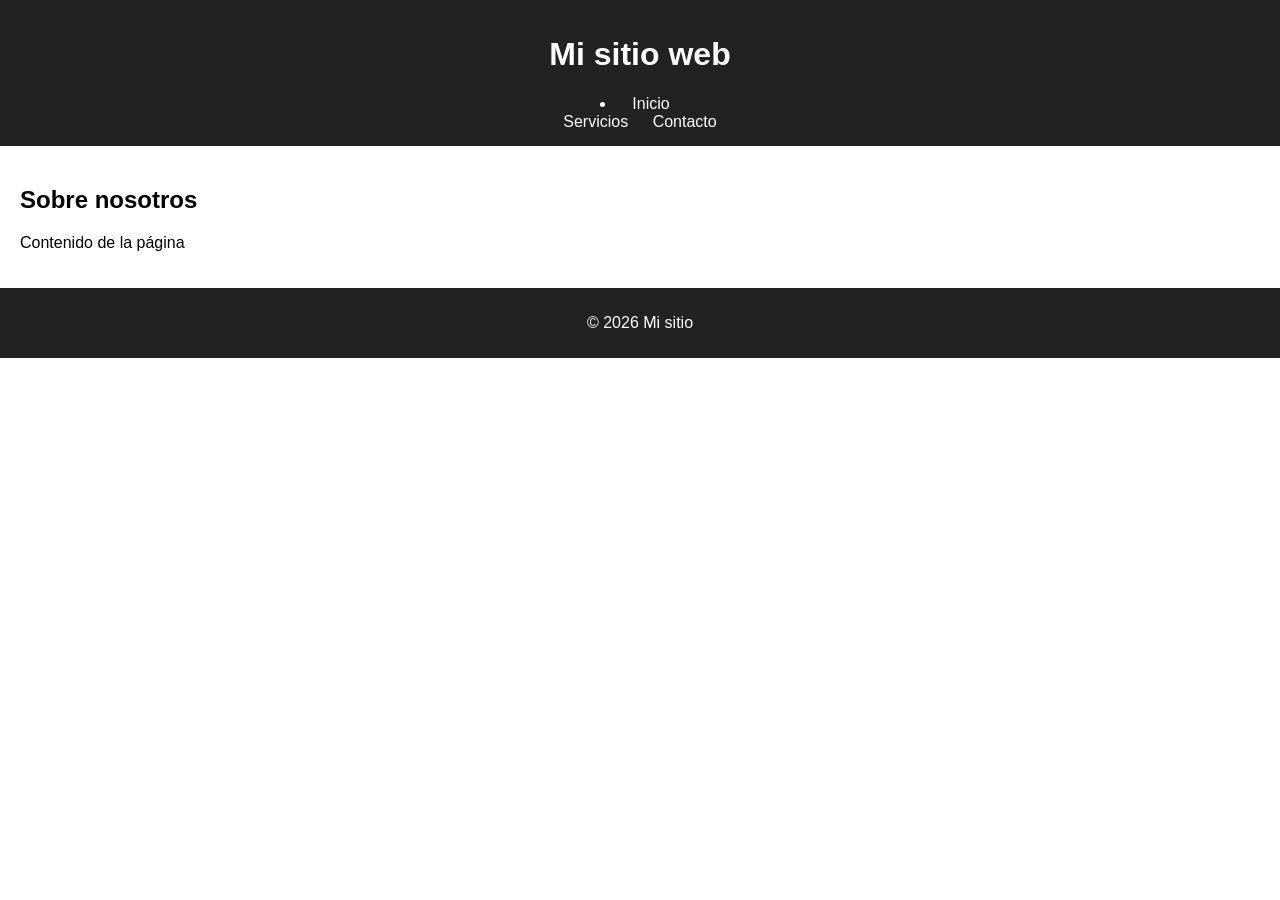
==== about.html @ b5380c59 "otravez proyecto" ====
<!DOCTYPE html>
<html lang="es">
<head>
    <meta charset="UTF-8">
    <meta name="viewport" content="width=device-width, initial-scale=1.0">
    <title>Mi sitio web</title>
    <link rel="stylesheet" href="styles.css">
</head>
<body>

    <header>
        <h1>Mi sitio web</h1>
        <nav>
            <li><a href="index.html">Inicio</a></li>
            <a href="#">Servicios</a>
            <a href="#">Contacto</a>
        </nav>
    </header>

    <main>
        <section>
            <h2>Sobre nosotros</h2>
            <p>Contenido de la página</p>
        </section>
    </main>

    <footer>
        <p>© 2026 Mi sitio</p>
    </footer>

</body>
</html>
---- styles.css ----
body {
    margin: 0;
    font-family: Arial, sans-serif;
}

header {
    background-color: #222;
    color: white;
    padding: 15px;
    text-align: center;
}

nav a {
    color: white;
    margin: 0 10px;
    text-decoration: none;
}

nav a:hover {
    text-decoration: underline;
}

main {
    padding: 20px;
}

footer {
    background-color: #222;
    color: white;
    text-align: center;
    padding: 10px;
}
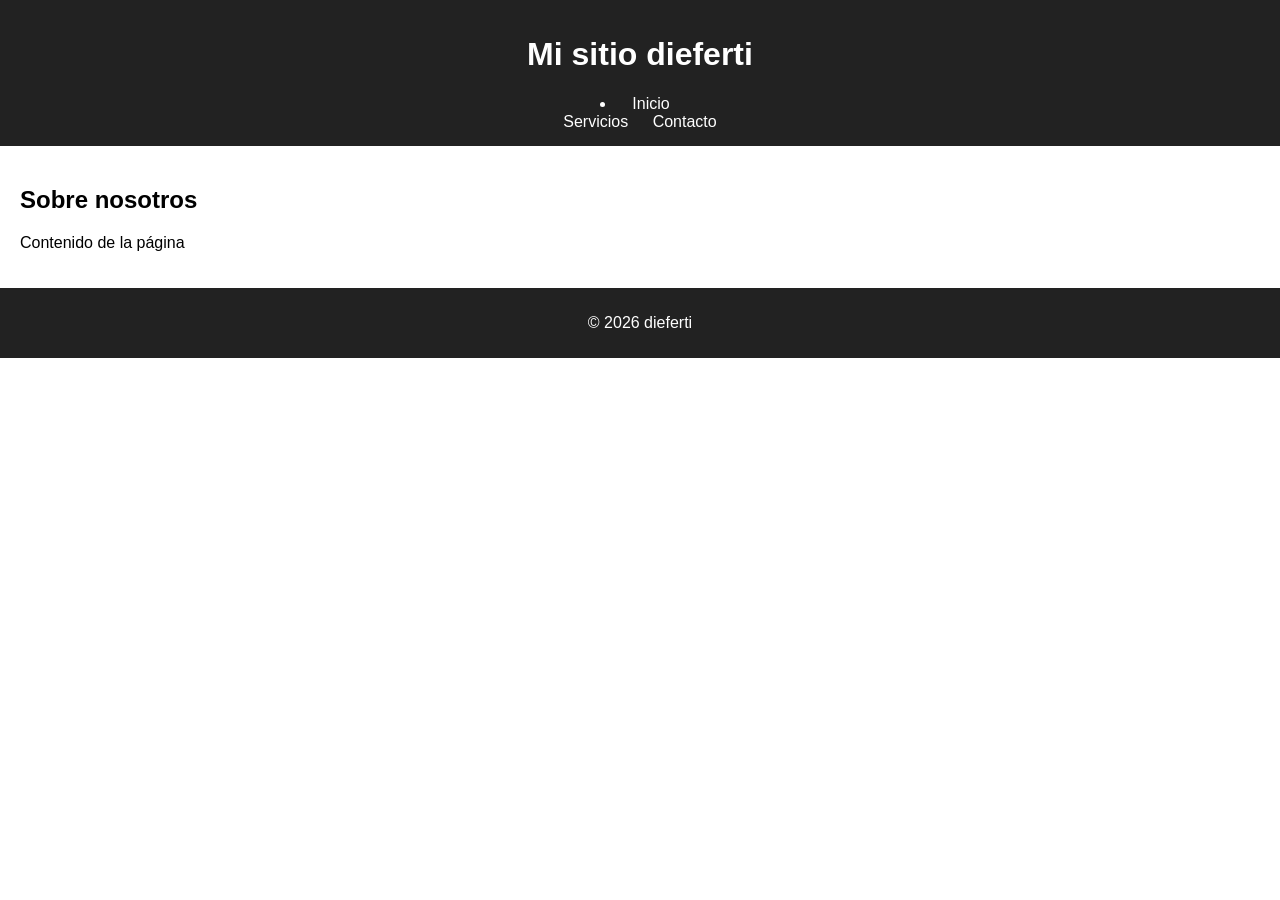
==== commit a87fc00f: "actualizacion del proyecto" ====
--- a/about.html
+++ b/about.html
@@ -9,7 +9,7 @@
 <body>
 
     <header>
-        <h1>Mi sitio web</h1>
+        <h1>Mi sitio dieferti</h1>
         <nav>
             <li><a href="index.html">Inicio</a></li>
             <a href="#">Servicios</a>
@@ -25,7 +25,7 @@
     </main>
 
     <footer>
-        <p>© 2026 Mi sitio</p>
+        <p>© 2026 dieferti</p>
     </footer>
 
 </body>
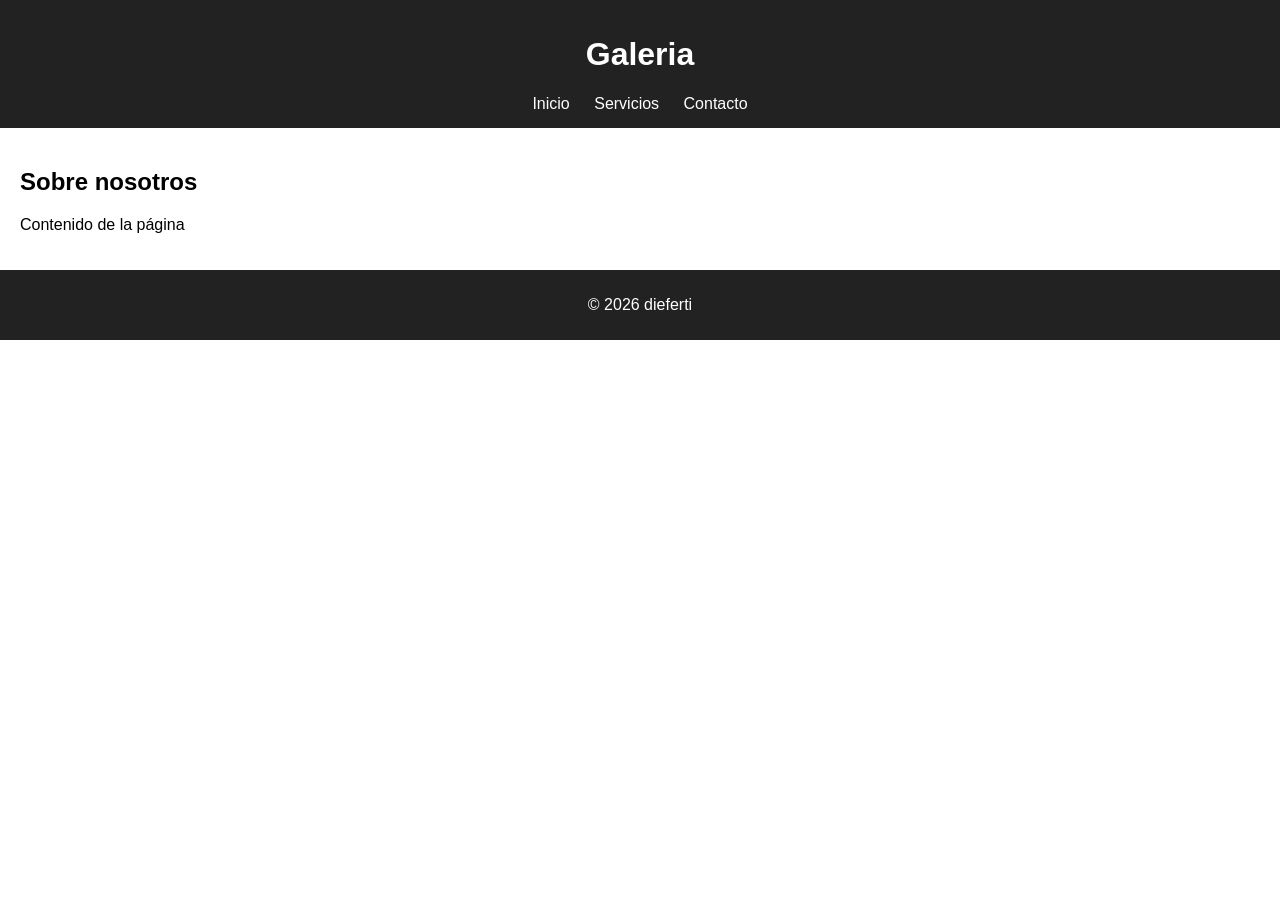
==== commit 228c802e: "Cambios trespresentatio" ====
--- a/about.html
+++ b/about.html
@@ -9,9 +9,9 @@
 <body>
 
     <header>
-        <h1>Mi sitio dieferti</h1>
+        <h1>Galeria</h1>
         <nav>
-            <li><a href="index.html">Inicio</a></li>
+            <a href="index.html">Inicio</a>
             <a href="#">Servicios</a>
             <a href="#">Contacto</a>
         </nav>
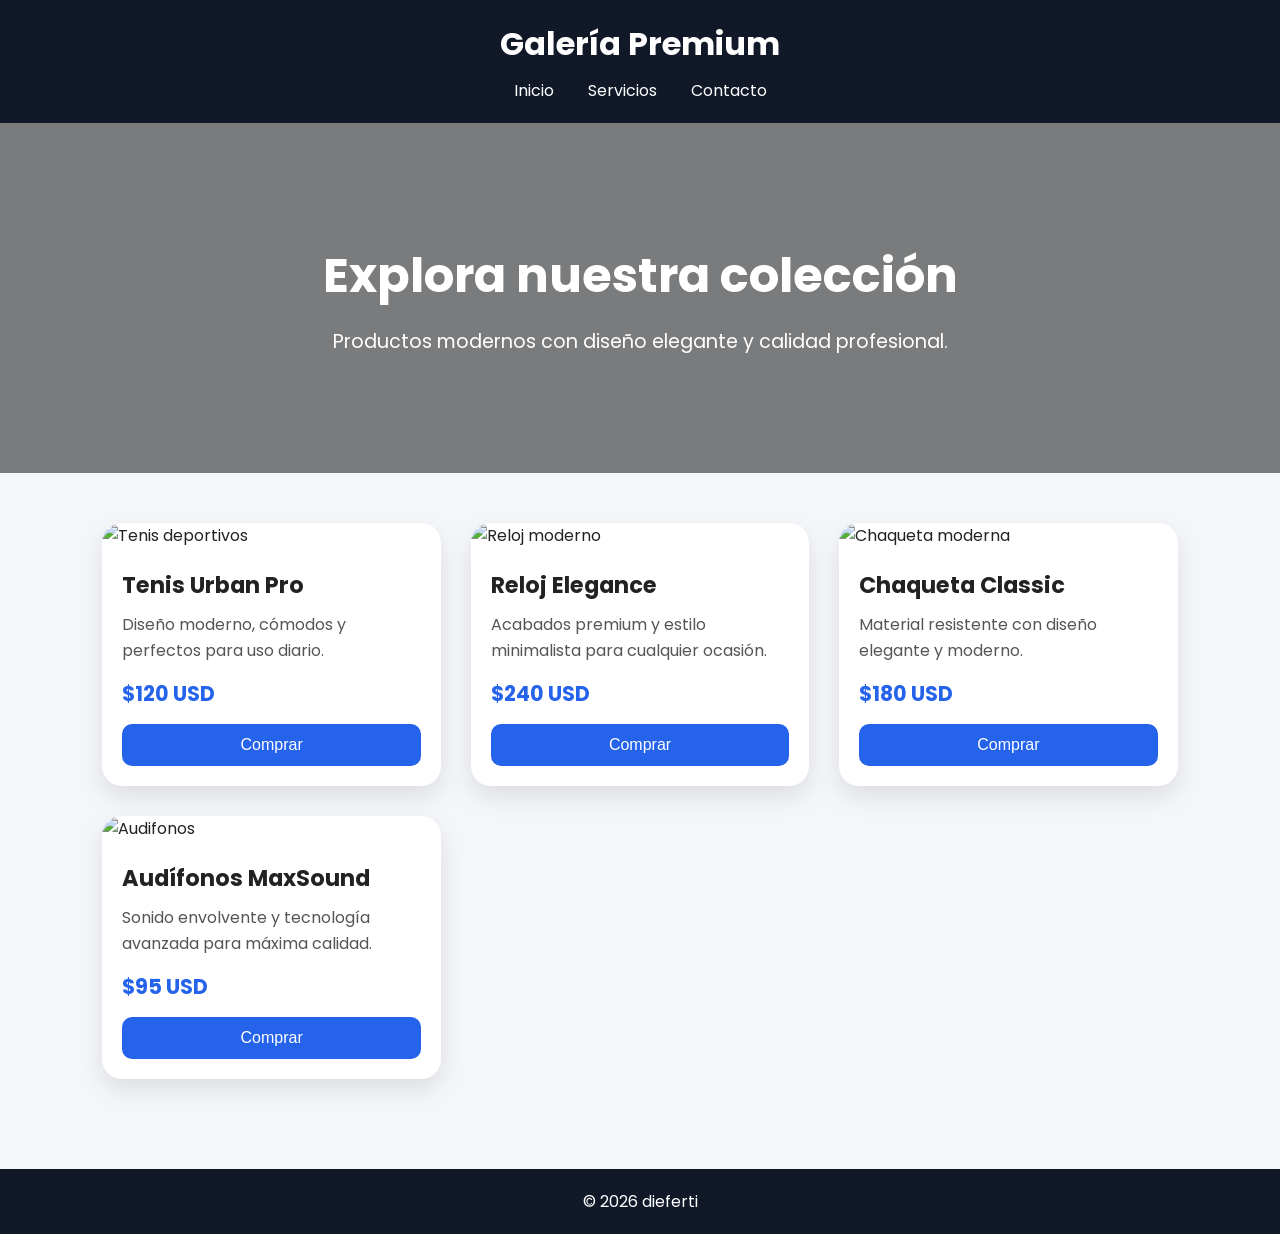
==== commit 3add161c: "Cambios aboutstyles" ====
--- a/about.html
+++ b/about.html
@@ -3,13 +3,19 @@
 <head>
     <meta charset="UTF-8">
     <meta name="viewport" content="width=device-width, initial-scale=1.0">
-    <title>Mi sitio web</title>
+    <title>Galería Tienda</title>
+
     <link rel="stylesheet" href="styles.css">
+
+    <!-- Fuente moderna -->
+    <link href="https://fonts.googleapis.com/css2?family=Poppins:wght@300;400;600;700&display=swap" rel="stylesheet">
 </head>
 <body>
 
+    <!-- HEADER -->
     <header>
-        <h1>Galeria</h1>
+        <h1>Galería Premium</h1>
+
         <nav>
             <a href="index.html">Inicio</a>
             <a href="#">Servicios</a>
@@ -17,13 +23,107 @@
         </nav>
     </header>
 
+    <!-- HERO -->
+    <section class="hero">
+        <div class="hero-text">
+            <h2>Explora nuestra colección</h2>
+            <p>
+                Productos modernos con diseño elegante
+                y calidad profesional.
+            </p>
+        </div>
+    </section>
+
+    <!-- GALERIA -->
     <main>
-        <section>
-            <h2>Sobre nosotros</h2>
-            <p>Contenido de la página</p>
+
+        <section class="gallery">
+
+            <!-- PRODUCTO 1 -->
+            <article class="card">
+
+                <img src="https://images.unsplash.com/photo-1542291026-7eec264c27ff?q=80&w=1200" alt="Tenis deportivos">
+
+                <div class="card-content">
+                    <h3>Tenis Urban Pro</h3>
+
+                    <p>
+                        Diseño moderno, cómodos y perfectos
+                        para uso diario.
+                    </p>
+
+                    <span class="price">$120 USD</span>
+
+                    <button>Comprar</button>
+                </div>
+
+            </article>
+
+            <!-- PRODUCTO 2 -->
+            <article class="card">
+
+                <img src="https://images.unsplash.com/photo-1523275335684-37898b6baf30?q=80&w=1200" alt="Reloj moderno">
+
+                <div class="card-content">
+                    <h3>Reloj Elegance</h3>
+
+                    <p>
+                        Acabados premium y estilo minimalista
+                        para cualquier ocasión.
+                    </p>
+
+                    <span class="price">$240 USD</span>
+
+                    <button>Comprar</button>
+                </div>
+
+            </article>
+
+            <!-- PRODUCTO 3 -->
+            <article class="card">
+
+                <img src="https://images.unsplash.com/photo-1512436991641-6745cdb1723f?q=80&w=1200" alt="Chaqueta moderna">
+
+                <div class="card-content">
+                    <h3>Chaqueta Classic</h3>
+
+                    <p>
+                        Material resistente con diseño elegante
+                        y moderno.
+                    </p>
+
+                    <span class="price">$180 USD</span>
+
+                    <button>Comprar</button>
+                </div>
+
+            </article>
+
+            <!-- PRODUCTO 4 -->
+            <article class="card">
+
+                <img src="https://images.unsplash.com/photo-1505740420928-5e560c06d30e?q=80&w=1200" alt="Audifonos">
+
+                <div class="card-content">
+                    <h3>Audífonos MaxSound</h3>
+
+                    <p>
+                        Sonido envolvente y tecnología avanzada
+                        para máxima calidad.
+                    </p>
+
+                    <span class="price">$95 USD</span>
+
+                    <button>Comprar</button>
+                </div>
+
+            </article>
+
         </section>
+
     </main>
 
+    <!-- FOOTER -->
     <footer>
         <p>© 2026 dieferti</p>
     </footer>
--- a/styles.css
+++ b/styles.css
@@ -1,32 +1,171 @@
-body {
+* {
     margin: 0;
-    font-family: Arial, sans-serif;
+    padding: 0;
+    box-sizing: border-box;
 }
 
+body {
+    font-family: 'Poppins', sans-serif;
+    background: #f4f6f9;
+    color: #222;
+}
+
+/* HEADER */
+
 header {
-    background-color: #222;
+    background: #111827;
     color: white;
-    padding: 15px;
+    padding: 20px;
     text-align: center;
+}
+
+header h1 {
+    margin-bottom: 10px;
 }
 
 nav a {
     color: white;
-    margin: 0 10px;
+    margin: 0 15px;
     text-decoration: none;
+    transition: 0.3s;
 }
 
 nav a:hover {
-    text-decoration: underline;
+    color: #60a5fa;
 }
 
-main {
+/* HERO */
+
+.hero {
+    height: 350px;
+
+    background:
+    linear-gradient(rgba(0,0,0,0.5),
+    rgba(0,0,0,0.5)),
+
+    url('https://images.unsplash.com/photo-1441986300917-64674bd600d8?q=80&w=1600');
+
+    background-size: cover;
+    background-position: center;
+
+    display: flex;
+    align-items: center;
+    justify-content: center;
+
+    text-align: center;
+    color: white;
     padding: 20px;
 }
 
+.hero-text h2 {
+    font-size: 3rem;
+    margin-bottom: 15px;
+}
+
+.hero-text p {
+    font-size: 1.2rem;
+}
+
+/* GALERIA */
+
+main {
+    padding: 50px 8%;
+}
+
+.gallery {
+    display: grid;
+
+    grid-template-columns:
+    repeat(auto-fit, minmax(280px, 1fr));
+
+    gap: 30px;
+}
+
+/* TARJETAS */
+
+.card {
+    background: white;
+    border-radius: 20px;
+    overflow: hidden;
+
+    box-shadow: 0 10px 25px rgba(0,0,0,0.1);
+
+    transition: 0.3s;
+}
+
+.card:hover {
+    transform: translateY(-10px);
+}
+
+.card img {
+    width: 100%;
+    height: 260px;
+    object-fit: cover;
+}
+
+.card-content {
+    padding: 20px;
+}
+
+.card-content h3 {
+    margin-bottom: 10px;
+    font-size: 1.4rem;
+}
+
+.card-content p {
+    color: #555;
+    line-height: 1.6;
+    margin-bottom: 15px;
+}
+
+.price {
+    display: block;
+    font-size: 1.3rem;
+    font-weight: bold;
+    color: #2563eb;
+    margin-bottom: 15px;
+}
+
+button {
+    width: 100%;
+    padding: 12px;
+
+    border: none;
+    border-radius: 10px;
+
+    background: #2563eb;
+    color: white;
+
+    font-size: 1rem;
+    cursor: pointer;
+
+    transition: 0.3s;
+}
+
+button:hover {
+    background: #1e40af;
+}
+
+/* FOOTER */
+
 footer {
-    background-color: #222;
+    background: #111827;
     color: white;
     text-align: center;
-    padding: 10px;
+    padding: 20px;
+    margin-top: 40px;
+}
+
+/* RESPONSIVE */
+
+@media (max-width: 768px) {
+
+    .hero-text h2 {
+        font-size: 2rem;
+    }
+
+    .hero-text p {
+        font-size: 1rem;
+    }
+
 }
